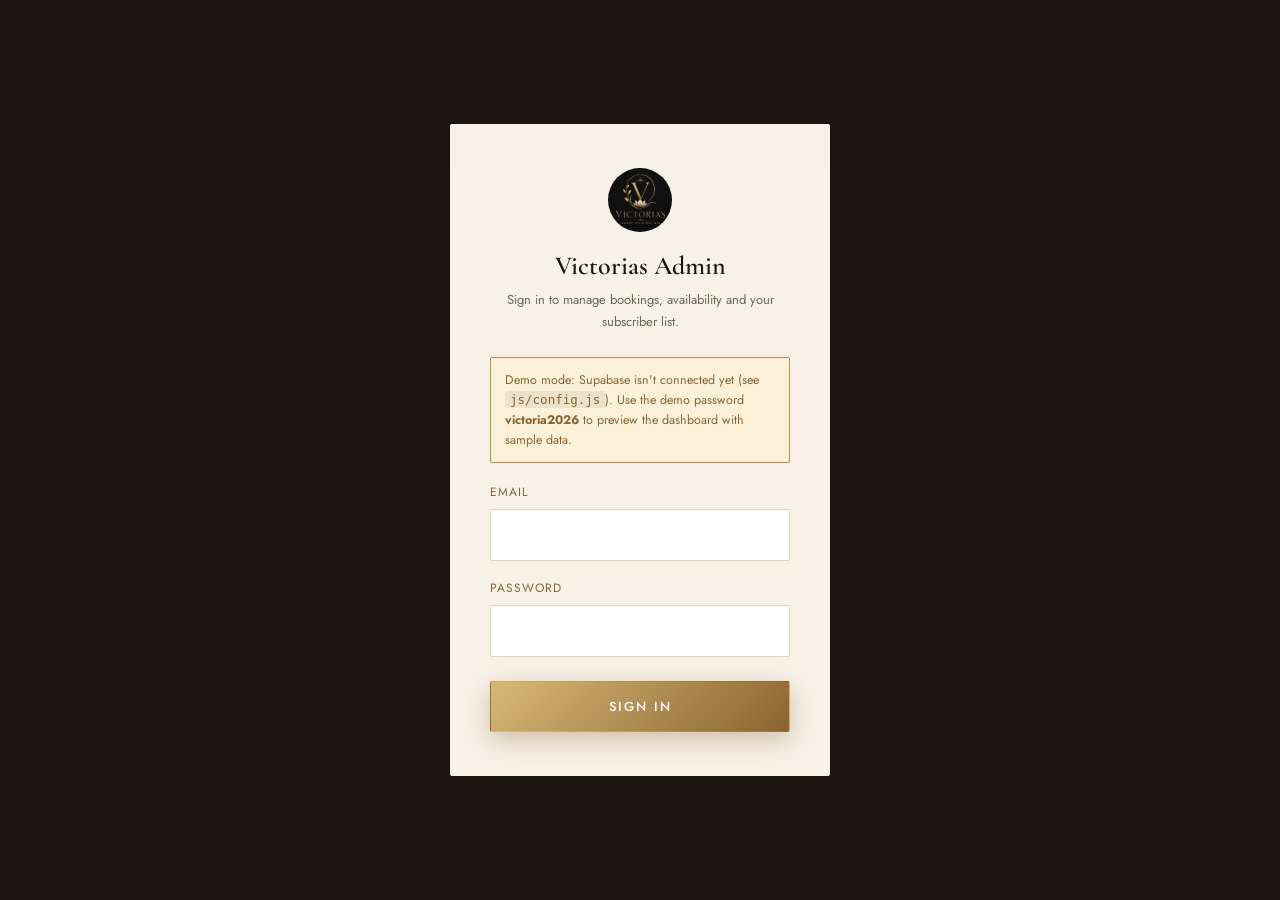
==== admin.html @ 2071778c "Initial site upload" ====
<!DOCTYPE html>
<html lang="en">
<head>
<meta charset="UTF-8">
<meta name="viewport" content="width=device-width, initial-scale=1.0">
<title>Admin — Victorias Luxury SPA & WELLNESS</title>
<meta name="robots" content="noindex, nofollow">
<link rel="icon" href="images/logo-mark.jpg">
<link rel="preconnect" href="https://fonts.googleapis.com">
<link rel="preconnect" href="https://fonts.gstatic.com" crossorigin>
<link href="https://fonts.googleapis.com/css2?family=Cormorant+Garamond:wght@500;600;700&family=Jost:wght@300;400;500;600&display=swap" rel="stylesheet">
<link rel="stylesheet" href="css/style.css">
<link rel="stylesheet" href="css/admin.css">
</head>
<body class="admin-body">

<!-- ========== LOGIN SCREEN ========== -->
<div class="admin-login" id="admin-login">
  <div class="admin-login-card">
    <img src="images/logo-mark.jpg" alt="Victorias" class="admin-login-logo">
    <h1>Victorias Admin</h1>
    <p class="admin-login-sub">Sign in to manage bookings, availability and your subscriber list.</p>
    <div id="demo-mode-notice" class="admin-notice" hidden>
      Demo mode: Supabase isn't connected yet (see <code>js/config.js</code>). Use the demo password
      <strong>victoria2026</strong> to preview the dashboard with sample data.
    </div>
    <form id="login-form">
      <label class="field-label" for="login-email">Email</label>
      <input type="email" id="login-email" class="field-input" autocomplete="username">
      <label class="field-label" for="login-password">Password</label>
      <input type="password" id="login-password" class="field-input" autocomplete="current-password">
      <button type="submit" class="btn btn-gold" style="width:100%;margin-top:24px;">Sign In</button>
      <p class="login-error" id="login-error" hidden></p>
    </form>
  </div>
</div>

<!-- ========== DASHBOARD ========== -->
<div class="admin-app" id="admin-app" hidden>
  <aside class="admin-sidebar">
    <div class="admin-brand">
      <img src="images/logo-mark.jpg" alt="Victorias">
      <span>Victorias<small>ADMIN</small></span>
    </div>
    <nav class="admin-nav">
      <button class="admin-nav-item is-active" data-panel="bookings">Bookings</button>
      <button class="admin-nav-item" data-panel="availability">Availability</button>
      <button class="admin-nav-item" data-panel="subscribers">Subscribers</button>
      <button class="admin-nav-item" data-panel="content">Gallery &amp; Content</button>
      <button class="admin-nav-item" data-panel="settings">Settings</button>
    </nav>
    <a href="index.html" class="admin-view-site">&larr; View Live Site</a>
    <button class="admin-logout" id="logout-btn">Sign Out</button>
  </aside>

  <main class="admin-main">
    <div class="admin-banner" id="admin-banner" hidden></div>

    <!-- BOOKINGS -->
    <section class="admin-panel is-active" data-panel="bookings">
      <div class="admin-panel-head">
        <h2>Bookings</h2>
        <div class="admin-filters">
          <select id="booking-filter">
            <option value="all">All bookings</option>
            <option value="upcoming">Upcoming</option>
            <option value="confirmed">Confirmed</option>
            <option value="pending">Pending deposit</option>
            <option value="cancelled">Cancelled</option>
          </select>
        </div>
      </div>
      <div class="admin-stats" id="booking-stats"></div>
      <div class="admin-table-wrap">
        <table class="admin-table" id="bookings-table">
          <thead>
            <tr><th>Guest</th><th>Treatment</th><th>Date &amp; Time</th><th>Deposit</th><th>Status</th><th>Contact</th><th></th></tr>
          </thead>
          <tbody id="bookings-tbody"></tbody>
        </table>
      </div>
    </section>

    <!-- AVAILABILITY -->
    <section class="admin-panel" data-panel="availability">
      <div class="admin-panel-head"><h2>Availability</h2></div>
      <p class="admin-help">Block a date or time range when you're fully booked, on leave, or closed for a public holiday. Once Supabase is connected, this writes to the <code>blocked_slots</code> table and the booking widget will automatically hide those times.</p>
      <form class="admin-form" id="block-slot-form">
        <div class="admin-form-row">
          <div>
            <label class="field-label">Date</label>
            <input type="date" class="field-input" id="block-date" required>
          </div>
          <div>
            <label class="field-label">From</label>
            <input type="time" class="field-input" id="block-from" required>
          </div>
          <div>
            <label class="field-label">To</label>
            <input type="time" class="field-input" id="block-to" required>
          </div>
        </div>
        <label class="field-label">Reason (optional)</label>
        <input type="text" class="field-input" id="block-reason" placeholder="e.g. Fully booked, staff leave, public holiday">
        <button type="submit" class="btn btn-gold" style="margin-top:18px;">Block This Time</button>
      </form>
      <div class="admin-table-wrap" style="margin-top:32px;">
        <table class="admin-table" id="blocked-table">
          <thead><tr><th>Date</th><th>Time</th><th>Reason</th><th></th></tr></thead>
          <tbody id="blocked-tbody"></tbody>
        </table>
      </div>
    </section>

    <!-- SUBSCRIBERS -->
    <section class="admin-panel" data-panel="subscribers">
      <div class="admin-panel-head">
        <h2>Subscribers</h2>
        <button class="btn btn-outline btn-small" id="export-subscribers">Export CSV</button>
      </div>
      <p class="admin-help">Everyone who signed up for slot alerts or opted in while booking. Connect this list to n8n (see README) to automatically email them when a spot opens up.</p>
      <div class="admin-table-wrap">
        <table class="admin-table" id="subscribers-table">
          <thead><tr><th>Email</th><th>Source</th><th>Subscribed</th></tr></thead>
          <tbody id="subscribers-tbody"></tbody>
        </table>
      </div>
    </section>

    <!-- CONTENT -->
    <section class="admin-panel" data-panel="content">
      <div class="admin-panel-head"><h2>Gallery &amp; Content</h2></div>
      <p class="admin-help">Gallery photos and menu prices currently live in the site's code (<code>images/</code> folder and <code>js/services-data.js</code>) for the fastest, most reliable loading. Once you're ready for a full content-management workflow (uploading photos here directly), that can be added on top of the Supabase Storage bucket described in the README.</p>
      <div class="content-preview-grid" id="content-preview-grid"></div>
    </section>

    <!-- SETTINGS -->
    <section class="admin-panel" data-panel="settings">
      <div class="admin-panel-head"><h2>Settings</h2></div>
      <div class="settings-grid">
        <div class="settings-card">
          <h3>Business Info</h3>
          <dl id="settings-business"></dl>
        </div>
        <div class="settings-card">
          <h3>Backend Status</h3>
          <dl id="settings-backend"></dl>
          <p class="admin-help" style="margin-top:14px;">Edit <code>js/config.js</code> to connect Supabase and go live. See <code>README.md</code> for the full walkthrough.</p>
        </div>
      </div>
    </section>
  </main>
</div>

<script src="js/config.js"></script>
<script src="js/services-data.js"></script>
<script src="js/admin.js"></script>
</body>
</html>
---- css/style.css ----
/* =========================================================
   VICTORIAS LUXURY SPA & WELLNESS
   ========================================================= */

:root {
  --black:        #14100d;
  --near-black:   #1c1712;
  --cream:        #f7f1e8;
  --cream-dim:    #efe6d8;
  --gold:         #b68a4e;
  --gold-light:   #d8b877;
  --gold-deep:    #8a6431;
  --blush:        #e3c9c2;
  --ink:          #2a2420;
  --muted:        #6f645a;
  --white:        #ffffff;

  --serif: 'Cormorant Garamond', Georgia, serif;
  --sans: 'Jost', 'Helvetica Neue', Arial, sans-serif;

  --radius: 2px;
  --shadow-soft: 0 20px 60px rgba(20, 16, 13, 0.12);
  --shadow-card: 0 10px 30px rgba(20, 16, 13, 0.08);
  --ease: cubic-bezier(.22, .61, .36, 1);
}

* { box-sizing: border-box; }
html { scroll-behavior: smooth; }

body {
  margin: 0;
  font-family: var(--sans);
  color: var(--ink);
  background: var(--cream);
  -webkit-font-smoothing: antialiased;
  overflow-x: hidden;
}

h1, h2, h3, h4 { font-family: var(--serif); font-weight: 600; margin: 0; color: var(--near-black); }
p { line-height: 1.7; color: var(--muted); margin: 0 0 1em; }
a { color: inherit; text-decoration: none; }
img { max-width: 100%; display: block; }
.container { max-width: 1180px; margin: 0 auto; padding: 0 24px; }

.eyebrow {
  font-family: var(--sans);
  text-transform: uppercase;
  letter-spacing: 0.22em;
  font-size: 12px;
  color: var(--gold-deep);
  margin: 0 0 12px;
  font-weight: 500;
}

/* ---------- Petals canvas ---------- */
#petals-canvas {
  position: fixed;
  inset: 0;
  width: 100%;
  height: 100%;
  pointer-events: none;
  z-index: 5;
  opacity: 0.85;
}
@media (prefers-reduced-motion: reduce) {
  #petals-canvas { display: none; }
}

/* ---------- Toast ---------- */
.toast {
  position: fixed;
  left: 50%;
  bottom: 28px;
  transform: translate(-50%, 20px);
  background: var(--near-black);
  color: var(--cream);
  padding: 14px 22px;
  border-radius: var(--radius);
  font-size: 14px;
  letter-spacing: 0.02em;
  opacity: 0;
  pointer-events: none;
  transition: opacity .35s var(--ease), transform .35s var(--ease);
  z-index: 300;
  box-shadow: var(--shadow-soft);
}
.toast.is-visible { opacity: 1; transform: translate(-50%, 0); }

/* ---------- Buttons ---------- */
.btn {
  display: inline-flex;
  align-items: center;
  justify-content: center;
  gap: 8px;
  padding: 15px 32px;
  font-family: var(--sans);
  font-size: 13px;
  letter-spacing: 0.14em;
  text-transform: uppercase;
  font-weight: 500;
  border: 1px solid transparent;
  border-radius: var(--radius);
  cursor: pointer;
  transition: all .35s var(--ease);
  white-space: nowrap;
}
.btn-small { padding: 11px 22px; font-size: 11px; }
.btn-gold {
  background: linear-gradient(135deg, var(--gold-light), var(--gold-deep));
  color: var(--white);
  box-shadow: 0 8px 24px rgba(138, 100, 49, 0.35);
}
.btn-gold:hover { transform: translateY(-2px); box-shadow: 0 14px 32px rgba(138, 100, 49, 0.45); }
.btn-outline {
  background: transparent;
  color: var(--near-black);
  border-color: var(--near-black);
}
.btn-outline:hover { background: var(--near-black); color: var(--cream); }
.btn-ghost {
  background: transparent;
  color: var(--muted);
  border-color: #d8cdbc;
}
.btn-ghost:hover { border-color: var(--gold); color: var(--gold-deep); }

/* ---------- Header ---------- */
.site-header {
  position: fixed;
  top: 0; left: 0; right: 0;
  z-index: 200;
  background: transparent;
  transition: background .4s var(--ease), box-shadow .4s var(--ease), padding .3s var(--ease);
  padding: 22px 0;
}
.site-header.is-scrolled {
  background: rgba(20, 16, 13, 0.92);
  backdrop-filter: blur(10px);
  box-shadow: 0 8px 24px rgba(0,0,0,0.15);
  padding: 12px 0;
}
.header-inner {
  max-width: 1180px;
  margin: 0 auto;
  padding: 0 24px;
  display: flex;
  align-items: center;
  justify-content: space-between;
  gap: 20px;
}
.brand { display: flex; align-items: center; gap: 12px; }
.brand-mark { width: 42px; height: 42px; border-radius: 50%; object-fit: cover; }
.brand-text {
  font-family: var(--serif);
  font-size: 22px;
  font-weight: 600;
  color: var(--white);
  display: flex;
  flex-direction: column;
  line-height: 1.15;
}
.brand-text small {
  font-family: var(--sans);
  font-size: 8px;
  letter-spacing: 0.24em;
  color: var(--gold-light);
  font-weight: 500;
}
.main-nav { display: flex; gap: 32px; }
.main-nav a {
  color: var(--white);
  font-size: 13px;
  letter-spacing: 0.06em;
  text-transform: uppercase;
  position: relative;
  padding-bottom: 4px;
}
.main-nav a::after {
  content: "";
  position: absolute; left: 0; bottom: 0;
  width: 0; height: 1px;
  background: var(--gold-light);
  transition: width .3s var(--ease);
}
.main-nav a:hover::after { width: 100%; }
.header-actions { display: flex; align-items: center; gap: 16px; }
.nav-toggle {
  display: none;
  flex-direction: column;
  gap: 5px;
  background: none;
  border: none;
  cursor: pointer;
  padding: 4px;
}
.nav-toggle span { width: 24px; height: 1.5px; background: var(--white); transition: all .3s var(--ease); }

/* ---------- Hero ---------- */
.hero {
  position: relative;
  height: 100vh;
  min-height: 560px;
  display: flex;
  align-items: center;
  justify-content: center;
  overflow: hidden;
}
.hero-slides { position: absolute; inset: 0; }
.hero-slide {
  position: absolute; inset: 0;
  background-size: cover;
  background-position: center;
  opacity: 0;
  transform: scale(1.08);
  transition: opacity 1.6s var(--ease), transform 8s linear;
}
.hero-slide.is-active { opacity: 1; transform: scale(1); }
.hero-scrim {
  position: absolute; inset: 0;
  background: linear-gradient(180deg, rgba(20,16,13,0.55) 0%, rgba(20,16,13,0.35) 45%, rgba(20,16,13,0.75) 100%);
}
.hero-content {
  position: relative;
  z-index: 2;
  text-align: center;
  color: var(--white);
  max-width: 780px;
  padding: 0 24px;
}
.hero-content .eyebrow { color: var(--gold-light); }
.hero-content h1 {
  color: var(--white);
  font-size: clamp(38px, 6vw, 72px);
  line-height: 1.08;
  margin-bottom: 20px;
}
.hero-sub {
  color: rgba(255,255,255,0.85);
  font-size: 17px;
  max-width: 520px;
  margin: 0 auto 34px;
}
.hero-actions { display: flex; gap: 16px; justify-content: center; flex-wrap: wrap; }
.scroll-cue {
  position: absolute;
  bottom: 32px; left: 50%;
  transform: translateX(-50%);
  z-index: 2;
}
.scroll-cue span {
  display: block;
  width: 1px; height: 46px;
  background: linear-gradient(rgba(255,255,255,0.9), transparent);
  animation: cue-move 2s var(--ease) infinite;
}
@keyframes cue-move {
  0% { transform: translateY(-8px); opacity: 0; }
  40% { opacity: 1; }
  100% { transform: translateY(14px); opacity: 0; }
}

/* ---------- Reveal-on-scroll ---------- */
.reveal { opacity: 0; transform: translateY(28px); transition: opacity .9s var(--ease), transform .9s var(--ease); }
.reveal.is-visible { opacity: 1; transform: translateY(0); }

/* ---------- About ---------- */
.about { padding: 120px 0; background: var(--cream); }
.about-grid { display: grid; grid-template-columns: 1.05fr 0.95fr; gap: 64px; align-items: center; }
.about-copy h2 { font-size: clamp(30px, 4vw, 44px); margin-bottom: 20px; }
.about-facts { list-style: none; padding: 0; margin: 28px 0 0; display: grid; gap: 16px; }
.about-facts li { display: flex; flex-direction: column; gap: 2px; border-left: 2px solid var(--gold); padding-left: 16px; }
.about-facts strong { font-family: var(--serif); font-size: 17px; color: var(--near-black); }
.about-facts span { font-size: 14px; color: var(--muted); }
.about-image img { border-radius: var(--radius); box-shadow: var(--shadow-soft); aspect-ratio: 4/5; object-fit: cover; }

/* ---------- Section head shared ---------- */
.section-head { text-align: center; max-width: 620px; margin: 0 auto 56px; }
.section-head h2 { font-size: clamp(30px, 4vw, 44px); margin-bottom: 14px; }
.section-sub { font-size: 15px; }

/* ---------- Menu ---------- */
.menu-section { padding: 120px 0; background: var(--near-black); }
.menu-section .eyebrow { color: var(--gold-light); }
.menu-section h2 { color: var(--white); }
.menu-section .section-sub { color: rgba(255,255,255,0.6); }
.menu-tabs {
  display: flex;
  gap: 10px;
  flex-wrap: wrap;
  justify-content: center;
  margin-bottom: 48px;
}
.menu-tab {
  background: transparent;
  border: 1px solid rgba(255,255,255,0.2);
  color: rgba(255,255,255,0.7);
  padding: 10px 20px;
  font-family: var(--sans);
  font-size: 12px;
  letter-spacing: 0.08em;
  text-transform: uppercase;
  border-radius: 999px;
  cursor: pointer;
  transition: all .3s var(--ease);
}
.menu-tab.is-active, .menu-tab:hover {
  background: var(--gold);
  border-color: var(--gold);
  color: var(--white);
}
.menu-panel { display: none; }
.menu-panel.is-active { display: grid; grid-template-columns: repeat(2, 1fr); gap: 20px; }
.menu-item {
  background: rgba(255,255,255,0.04);
  border: 1px solid rgba(255,255,255,0.08);
  border-radius: var(--radius);
  padding: 24px 26px;
  transition: border-color .3s var(--ease), transform .3s var(--ease);
}
.menu-item:hover { border-color: var(--gold); transform: translateY(-3px); }
.menu-item-top { display: flex; justify-content: space-between; align-items: baseline; gap: 12px; }
.menu-item-top h3 { font-size: 20px; color: var(--white); }
.menu-item-price { font-family: var(--serif); font-size: 20px; color: var(--gold-light); white-space: nowrap; }
.menu-item-meta { font-size: 12px; color: var(--gold-light); text-transform: uppercase; letter-spacing: 0.06em; margin-top: 4px; }
.menu-item-desc { font-size: 14px; color: rgba(255,255,255,0.55); margin-top: 10px; margin-bottom: 0; }
.menu-item-book {
  margin-top: 14px;
  font-size: 11px;
  letter-spacing: 0.1em;
  text-transform: uppercase;
  color: var(--gold-light);
  background: none;
  border: none;
  cursor: pointer;
  padding: 0;
}
.menu-item-book:hover { text-decoration: underline; }

/* ---------- Packages ---------- */
.packages-section { padding: 120px 0; background: var(--cream); }
.packages-grid { display: grid; grid-template-columns: repeat(auto-fit, minmax(280px, 1fr)); gap: 26px; }
.package-card {
  background: var(--white);
  border-radius: var(--radius);
  padding: 34px 30px;
  box-shadow: var(--shadow-card);
  border-top: 3px solid var(--gold);
  display: flex;
  flex-direction: column;
  transition: transform .35s var(--ease), box-shadow .35s var(--ease);
}
.package-card:hover { transform: translateY(-6px); box-shadow: var(--shadow-soft); }
.package-card h3 { font-size: 24px; margin-bottom: 6px; }
.package-price { font-family: var(--serif); font-size: 28px; color: var(--gold-deep); margin-bottom: 4px; }
.package-duration { font-size: 12px; color: var(--muted); text-transform: uppercase; letter-spacing: 0.06em; margin-bottom: 18px; }
.package-includes { list-style: none; padding: 0; margin: 0 0 24px; flex-grow: 1; }
.package-includes li { font-size: 14px; color: var(--ink); padding: 7px 0; border-bottom: 1px dashed #e6dcc9; }
.package-includes li:last-child { border-bottom: none; }
.voucher-note { text-align: center; margin-top: 40px; font-style: italic; font-family: var(--serif); font-size: 18px; color: var(--gold-deep); }

/* ---------- Booking widget ---------- */
.booking-section { padding: 120px 0; background: var(--near-black); }
.booking-section .eyebrow { color: var(--gold-light); }
.booking-section h2 { color: var(--white); }
.booking-section .section-sub { color: rgba(255,255,255,0.6); }
.booking-widget {
  max-width: 620px;
  margin: 0 auto;
  background: var(--cream);
  border-radius: var(--radius);
  padding: 44px;
  box-shadow: var(--shadow-soft);
}
.booking-steps { display: flex; justify-content: space-between; margin-bottom: 40px; position: relative; }
.booking-steps::before {
  content: "";
  position: absolute; top: 15px; left: 30px; right: 30px; height: 1px;
  background: #e0d6c3;
  z-index: 0;
}
.step-dot {
  position: relative; z-index: 1;
  display: flex; flex-direction: column; align-items: center;
  width: 32px; height: 32px;
  border-radius: 50%;
  background: var(--white);
  border: 1px solid #e0d6c3;
  color: var(--muted);
  font-family: var(--serif);
  font-size: 15px;
  line-height: 30px;
  text-align: center;
}
.step-dot em {
  position: absolute; top: 40px;
  font-style: normal; font-size: 10px; letter-spacing: 0.05em;
  text-transform: uppercase; white-space: nowrap; color: var(--muted);
}
.step-dot.is-active, .step-dot.is-done { background: var(--gold); border-color: var(--gold); color: var(--white); }
.step-dot.is-active em, .step-dot.is-done em { color: var(--gold-deep); }

.booking-step { display: none; }
.booking-step.is-active { display: block; animation: step-in .5s var(--ease); }
@keyframes step-in { from { opacity: 0; transform: translateX(12px); } to { opacity: 1; transform: translateX(0); } }

.field-label { display: block; font-size: 12px; text-transform: uppercase; letter-spacing: 0.08em; color: var(--gold-deep); margin: 18px 0 8px; }
.field-label:first-child { margin-top: 0; }
.field-input, .field-select {
  width: 100%;
  padding: 14px 16px;
  border: 1px solid #ddd0b8;
  border-radius: var(--radius);
  background: var(--white);
  font-family: var(--sans);
  font-size: 15px;
  color: var(--ink);
  transition: border-color .25s var(--ease);
}
.field-input:focus, .field-select:focus { outline: none; border-color: var(--gold); }
.field-hint { font-size: 12px; color: var(--muted); margin-top: 10px; }
.checkbox-row { display: flex; align-items: flex-start; gap: 10px; margin-top: 20px; font-size: 13px; color: var(--muted); cursor: pointer; }
.checkbox-row input { margin-top: 3px; }
.checkbox-row a { color: var(--gold-deep); text-decoration: underline; }
.booking-actions { display: flex; justify-content: space-between; gap: 12px; margin-top: 28px; }
.booking-actions .btn { flex: 1; }

.booking-summary { background: var(--white); border-radius: var(--radius); padding: 22px 24px; margin-bottom: 6px; }
.booking-summary-row { display: flex; justify-content: space-between; padding: 8px 0; font-size: 14px; border-bottom: 1px solid #f0e8d8; }
.booking-summary-row:last-child { border-bottom: none; }
.booking-summary-row.total { font-family: var(--serif); font-size: 20px; color: var(--gold-deep); padding-top: 14px; }
.payment-badges { text-align: center; margin-top: 14px; }

/* ---------- Gallery ---------- */
.gallery-section { padding: 120px 0; background: var(--cream); }
.gallery-tabs { display: flex; gap: 10px; flex-wrap: wrap; justify-content: center; margin-bottom: 40px; }
.gallery-tab {
  background: transparent;
  border: 1px solid #ddd0b8;
  color: var(--muted);
  padding: 10px 20px;
  font-size: 12px;
  letter-spacing: 0.06em;
  text-transform: uppercase;
  border-radius: 999px;
  cursor: pointer;
  transition: all .3s var(--ease);
}
.gallery-tab.is-active, .gallery-tab:hover { background: var(--gold); border-color: var(--gold); color: var(--white); }
.gallery-grid {
  columns: 3 220px;
  column-gap: 16px;
}
.gallery-item {
  break-inside: avoid;
  margin-bottom: 16px;
  border-radius: var(--radius);
  overflow: hidden;
  cursor: pointer;
  position: relative;
  box-shadow: var(--shadow-card);
}
.gallery-item img {
  width: 100%;
  transition: transform .6s var(--ease);
}
.gallery-item:hover img { transform: scale(1.06); }
.gallery-item-cap {
  position: absolute; left: 0; right: 0; bottom: 0;
  padding: 14px 16px;
  background: linear-gradient(180deg, transparent, rgba(20,16,13,0.75));
  color: var(--white);
  font-size: 12px;
  letter-spacing: 0.05em;
  text-transform: uppercase;
  opacity: 0;
  transition: opacity .3s var(--ease);
}
.gallery-item:hover .gallery-item-cap { opacity: 1; }
.gallery-disclaimer { text-align: center; font-size: 12px; color: var(--muted); font-style: italic; margin-top: 36px; max-width: 640px; margin-left: auto; margin-right: auto; }

.lightbox {
  position: fixed; inset: 0; z-index: 400;
  background: rgba(10,8,6,0.92);
  display: none;
  align-items: center; justify-content: center;
  padding: 40px;
}
.lightbox.is-open { display: flex; }
.lightbox img { max-width: 90vw; max-height: 85vh; border-radius: var(--radius); box-shadow: 0 30px 80px rgba(0,0,0,0.5); }
.lightbox-close {
  position: absolute; top: 24px; right: 32px;
  background: none; border: none; color: var(--white);
  font-size: 36px; line-height: 1; cursor: pointer;
}

/* ---------- Professional care ---------- */
.professional-section { padding: 100px 0; background: var(--blush); }
.professional-inner { text-align: center; max-width: 680px; }
.professional-inner h2 { margin-bottom: 18px; }

/* ---------- Policies ---------- */
.policies-section { padding: 120px 0; background: var(--white); }
.policy-grid { display: grid; grid-template-columns: repeat(auto-fit, minmax(260px, 1fr)); gap: 24px; }
.policy-card { padding: 28px; border: 1px solid #eee2cc; border-radius: var(--radius); }
.policy-card h3 { font-size: 19px; margin-bottom: 10px; color: var(--gold-deep); }
.policy-card p { font-size: 14px; margin: 0; }

/* ---------- Newsletter ---------- */
.newsletter-section { padding: 90px 0; background: var(--near-black); }
.newsletter-inner { display: flex; justify-content: space-between; align-items: center; gap: 40px; flex-wrap: wrap; }
.newsletter-copy h2 { color: var(--white); margin-bottom: 8px; font-size: clamp(26px, 3vw, 36px); }
.newsletter-copy .eyebrow { color: var(--gold-light); }
.newsletter-copy p { color: rgba(255,255,255,0.6); margin: 0; }
.newsletter-form { display: flex; gap: 12px; flex-wrap: wrap; }
.newsletter-form input {
  padding: 15px 18px;
  border-radius: var(--radius);
  border: 1px solid rgba(255,255,255,0.25);
  background: rgba(255,255,255,0.06);
  color: var(--white);
  font-family: var(--sans);
  font-size: 14px;
  min-width: 260px;
}
.newsletter-form input::placeholder { color: rgba(255,255,255,0.45); }
.newsletter-form input:focus { outline: none; border-color: var(--gold); }

/* ---------- Footer ---------- */
.site-footer { background: var(--black); padding: 80px 0 0; }
.footer-grid { display: grid; grid-template-columns: 1.4fr 1fr 1fr 1fr; gap: 40px; padding-bottom: 60px; border-bottom: 1px solid rgba(255,255,255,0.08); }
.footer-mark { width: 56px; height: 56px; border-radius: 50%; margin-bottom: 16px; }
.footer-brand p { color: rgba(255,255,255,0.5); font-size: 13px; }
.footer-col h4 { color: var(--gold-light); font-size: 13px; text-transform: uppercase; letter-spacing: 0.1em; margin-bottom: 16px; }
.footer-col p, .footer-col a { display: block; color: rgba(255,255,255,0.6); font-size: 14px; margin-bottom: 10px; }
.footer-col a:hover { color: var(--gold-light); }
.footer-bottom { text-align: center; padding: 26px 0; }
.footer-bottom p { color: rgba(255,255,255,0.35); font-size: 12px; margin: 0; }

/* ---------- Responsive ---------- */
@media (max-width: 900px) {
  .about-grid { grid-template-columns: 1fr; }
  .about-image { order: -1; }
  .menu-panel.is-active { grid-template-columns: 1fr; }
  .footer-grid { grid-template-columns: 1fr 1fr; }
  .gallery-grid { columns: 2 200px; }
}

@media (max-width: 720px) {
  .main-nav { display: none; }
  .nav-toggle { display: flex; }
  .header-actions .btn-small { display: none; }
  .site-header.nav-open .main-nav {
    display: flex;
    flex-direction: column;
    position: absolute;
    top: 100%; left: 0; right: 0;
    background: var(--near-black);
    padding: 20px 24px 28px;
    gap: 18px;
  }
  .hero-content h1 { font-size: 40px; }
  .about, .menu-section, .packages-section, .booking-section, .gallery-section, .professional-section, .policies-section { padding: 80px 0; }
  .booking-widget { padding: 28px 20px; }
  .step-dot em { display: none; }
  .newsletter-inner { flex-direction: column; text-align: center; }
  .newsletter-form { justify-content: center; width: 100%; }
  .newsletter-form input { min-width: 0; flex: 1; }
  .footer-grid { grid-template-columns: 1fr; text-align: center; }
  .about-facts li { text-align: left; }
  .gallery-grid { columns: 1 100%; }
}

@media (max-width: 480px) {
  .btn { padding: 14px 22px; font-size: 12px; }
  .hero-actions { flex-direction: column; width: 100%; }
  .hero-actions .btn { width: 100%; }
}
---- css/admin.css ----
/* =========================================================
   VICTORIAS ADMIN — Dashboard-specific styles
   (relies on tokens & base styles from style.css)
   ========================================================= */

.admin-body { background: var(--cream-dim); }

/* The [hidden] attribute must win over any display rule below it,
   otherwise toggling `.hidden = true/false` in JS silently fails
   whenever an element also has its own `display` declaration. */
[hidden] { display: none !important; }

/* ---------- Login ---------- */
.admin-login {
  min-height: 100vh;
  display: flex;
  align-items: center;
  justify-content: center;
  background: var(--near-black);
  padding: 24px;
}
.admin-login-card {
  background: var(--cream);
  border-radius: var(--radius);
  padding: 44px 40px;
  max-width: 380px;
  width: 100%;
  box-shadow: var(--shadow-soft);
  text-align: center;
}
.admin-login-logo { width: 64px; height: 64px; border-radius: 50%; margin: 0 auto 18px; }
.admin-login-card h1 { font-size: 26px; margin-bottom: 8px; }
.admin-login-sub { font-size: 13px; margin-bottom: 24px; }
.admin-login-card form { text-align: left; }
.admin-notice {
  background: #fbf1d9;
  border: 1px solid var(--gold);
  border-radius: var(--radius);
  padding: 12px 14px;
  font-size: 12.5px;
  color: var(--gold-deep);
  text-align: left;
  margin-bottom: 20px;
  line-height: 1.6;
}
.admin-notice code { background: rgba(0,0,0,0.06); padding: 1px 5px; border-radius: 3px; }
.login-error { color: #b5433c; font-size: 13px; margin-top: 12px; text-align: center; }

/* ---------- App shell ---------- */
.admin-app { display: flex; min-height: 100vh; }
.admin-sidebar {
  width: 240px;
  background: var(--near-black);
  color: var(--cream);
  display: flex;
  flex-direction: column;
  padding: 28px 20px;
  flex-shrink: 0;
}
.admin-brand { display: flex; align-items: center; gap: 10px; margin-bottom: 36px; }
.admin-brand img { width: 34px; height: 34px; border-radius: 50%; }
.admin-brand span { font-family: var(--serif); font-size: 16px; display: flex; flex-direction: column; line-height: 1.1; }
.admin-brand small { font-family: var(--sans); font-size: 9px; letter-spacing: 0.18em; color: var(--gold-light); }
.admin-nav { display: flex; flex-direction: column; gap: 4px; flex-grow: 1; }
.admin-nav-item {
  text-align: left;
  background: none;
  border: none;
  color: rgba(255,255,255,0.65);
  padding: 12px 14px;
  border-radius: var(--radius);
  font-family: var(--sans);
  font-size: 14px;
  cursor: pointer;
  transition: all .25s var(--ease);
}
.admin-nav-item:hover { background: rgba(255,255,255,0.06); color: var(--white); }
.admin-nav-item.is-active { background: var(--gold); color: var(--white); }
.admin-view-site { font-size: 12px; color: var(--gold-light); margin-top: 20px; }
.admin-logout {
  margin-top: 14px;
  background: none;
  border: 1px solid rgba(255,255,255,0.2);
  color: rgba(255,255,255,0.7);
  padding: 10px;
  border-radius: var(--radius);
  cursor: pointer;
  font-size: 12px;
  letter-spacing: 0.06em;
  text-transform: uppercase;
}
.admin-logout:hover { border-color: var(--gold); color: var(--white); }

.admin-main { flex-grow: 1; padding: 40px 48px; overflow-x: hidden; }
.admin-banner {
  background: #fbf1d9;
  border: 1px solid var(--gold);
  color: var(--gold-deep);
  padding: 12px 18px;
  border-radius: var(--radius);
  font-size: 13px;
  margin-bottom: 28px;
}
.admin-panel { display: none; }
.admin-panel.is-active { display: block; animation: step-in .4s var(--ease); }
.admin-panel-head { display: flex; align-items: center; justify-content: space-between; margin-bottom: 24px; flex-wrap: wrap; gap: 12px; }
.admin-panel-head h2 { font-size: 28px; }
.admin-filters select {
  padding: 10px 14px;
  border-radius: var(--radius);
  border: 1px solid #ddd0b8;
  font-family: var(--sans);
  background: var(--white);
}
.admin-help { font-size: 14px; max-width: 640px; margin-bottom: 24px; }
.admin-help code { background: rgba(0,0,0,0.06); padding: 1px 5px; border-radius: 3px; font-size: 13px; }

.admin-stats { display: grid; grid-template-columns: repeat(auto-fit, minmax(160px, 1fr)); gap: 16px; margin-bottom: 28px; }
.admin-stat-card { background: var(--white); border-radius: var(--radius); padding: 20px 22px; box-shadow: var(--shadow-card); }
.admin-stat-card .num { font-family: var(--serif); font-size: 30px; color: var(--gold-deep); }
.admin-stat-card .label { font-size: 12px; text-transform: uppercase; letter-spacing: 0.06em; color: var(--muted); }

.admin-table-wrap { background: var(--white); border-radius: var(--radius); box-shadow: var(--shadow-card); overflow-x: auto; }
.admin-table { width: 100%; border-collapse: collapse; min-width: 640px; }
.admin-table th, .admin-table td { text-align: left; padding: 14px 18px; font-size: 13.5px; border-bottom: 1px solid #f0e8d8; white-space: nowrap; }
.admin-table th { text-transform: uppercase; letter-spacing: 0.05em; font-size: 11px; color: var(--muted); background: var(--cream-dim); }
.admin-table tbody tr:hover { background: #fbf7ee; }
.status-pill { padding: 4px 10px; border-radius: 999px; font-size: 11px; text-transform: uppercase; letter-spacing: 0.04em; }
.status-pill.confirmed { background: #e4f2e6; color: #2f7a3d; }
.status-pill.pending { background: #fbf1d9; color: var(--gold-deep); }
.status-pill.cancelled { background: #fbe6e4; color: #b5433c; }
.row-action { background: none; border: none; color: var(--gold-deep); cursor: pointer; font-size: 12px; text-decoration: underline; }

.admin-form { background: var(--white); border-radius: var(--radius); padding: 24px 26px; box-shadow: var(--shadow-card); max-width: 640px; }
.admin-form-row { display: grid; grid-template-columns: repeat(3, 1fr); gap: 14px; }

.settings-grid { display: grid; grid-template-columns: repeat(auto-fit, minmax(280px, 1fr)); gap: 20px; }
.settings-card { background: var(--white); border-radius: var(--radius); padding: 24px 26px; box-shadow: var(--shadow-card); }
.settings-card h3 { font-size: 17px; margin-bottom: 14px; color: var(--gold-deep); }
.settings-card dl { margin: 0; }
.settings-card dt { font-size: 11px; text-transform: uppercase; letter-spacing: 0.06em; color: var(--muted); margin-top: 10px; }
.settings-card dd { margin: 2px 0 0; font-size: 14px; }

.content-preview-grid { display: grid; grid-template-columns: repeat(auto-fill, minmax(140px, 1fr)); gap: 12px; }
.content-preview-grid img { border-radius: var(--radius); aspect-ratio: 4/5; object-fit: cover; box-shadow: var(--shadow-card); }

@media (max-width: 900px) {
  .admin-app { flex-direction: column; }
  .admin-sidebar { width: 100%; flex-direction: row; align-items: center; flex-wrap: wrap; padding: 16px 20px; }
  .admin-brand { margin-bottom: 0; margin-right: auto; }
  .admin-nav { flex-direction: row; flex-wrap: wrap; flex-grow: 0; }
  .admin-view-site, .admin-logout { margin-top: 0; }
  .admin-main { padding: 28px 20px; }
  .admin-form-row { grid-template-columns: 1fr; }
}
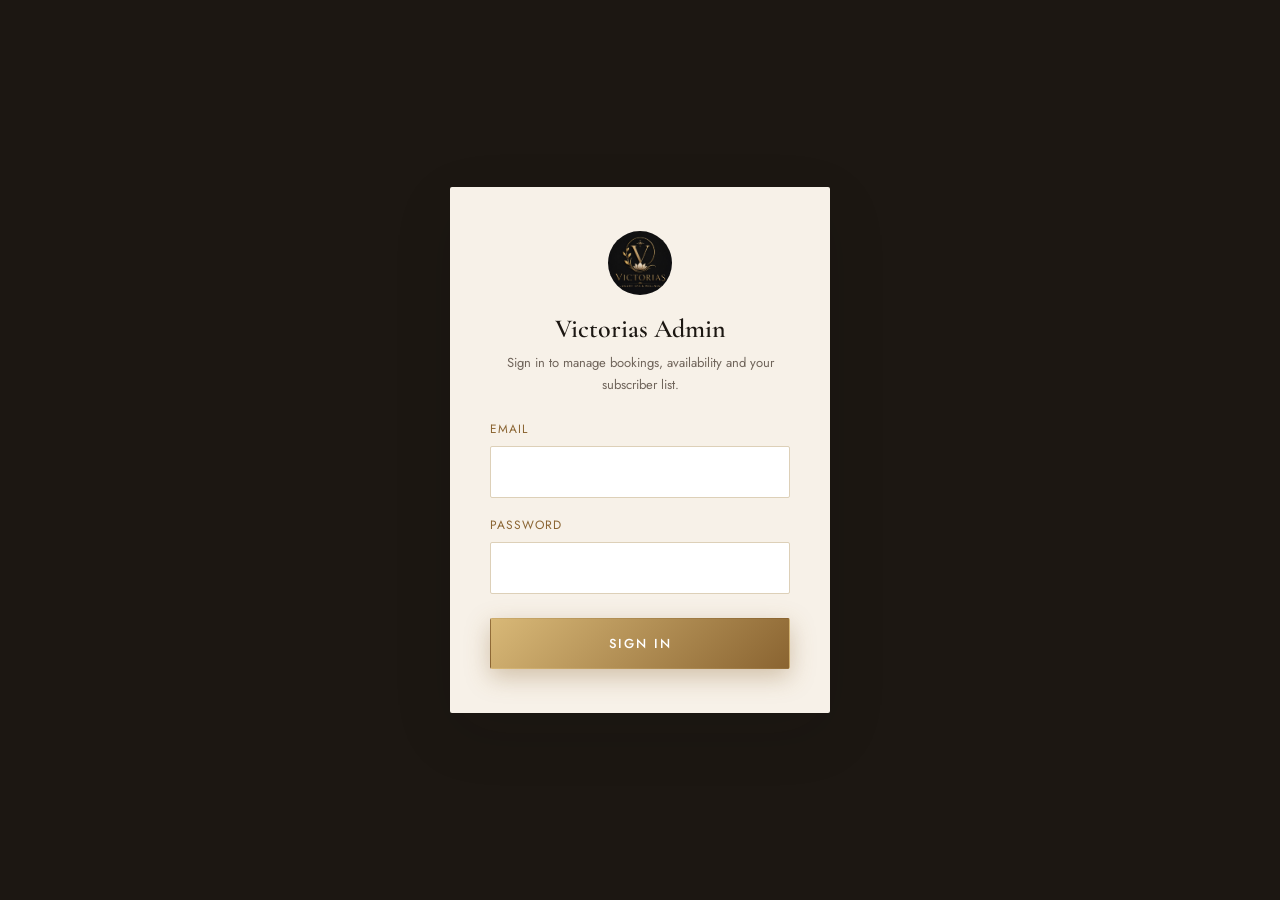
==== commit bb198dde: "Host Supabase library locally instead of via CDN (Edge tracking prevention was blocking it)" ====
--- a/admin.html
+++ b/admin.html
@@ -116,9 +116,12 @@
     <section class="admin-panel" data-panel="subscribers">
       <div class="admin-panel-head">
         <h2>Subscribers</h2>
-        <button class="btn btn-outline btn-small" id="export-subscribers">Export CSV</button>
+        <div style="display:flex; gap:10px;">
+          <button class="btn btn-outline btn-small" id="export-subscribers">Export CSV</button>
+          <button class="btn btn-gold btn-small" id="notify-subscribers">🔔 Notify Subscribers</button>
+        </div>
       </div>
-      <p class="admin-help">Everyone who signed up for slot alerts or opted in while booking. Connect this list to n8n (see README) to automatically email them when a spot opens up.</p>
+      <p class="admin-help">Everyone who signed up for slot alerts or opted in while booking. Click <strong>Notify Subscribers</strong> whenever you have new open slots — it emails everyone on this list via your n8n automation (see README Step 5 to set it up).</p>
       <div class="admin-table-wrap">
         <table class="admin-table" id="subscribers-table">
           <thead><tr><th>Email</th><th>Source</th><th>Subscribed</th></tr></thead>
@@ -152,7 +155,13 @@
   </main>
 </div>
 
+<script src="js/supabase.min.js"></script>
 <script src="js/config.js"></script>
+<script>
+  const supabaseClient = (CONFIG.SUPABASE_CONNECTED && window.supabase)
+    ? window.supabase.createClient(CONFIG.SUPABASE_URL, CONFIG.SUPABASE_ANON_KEY)
+    : null;
+</script>
 <script src="js/services-data.js"></script>
 <script src="js/admin.js"></script>
 </body>
